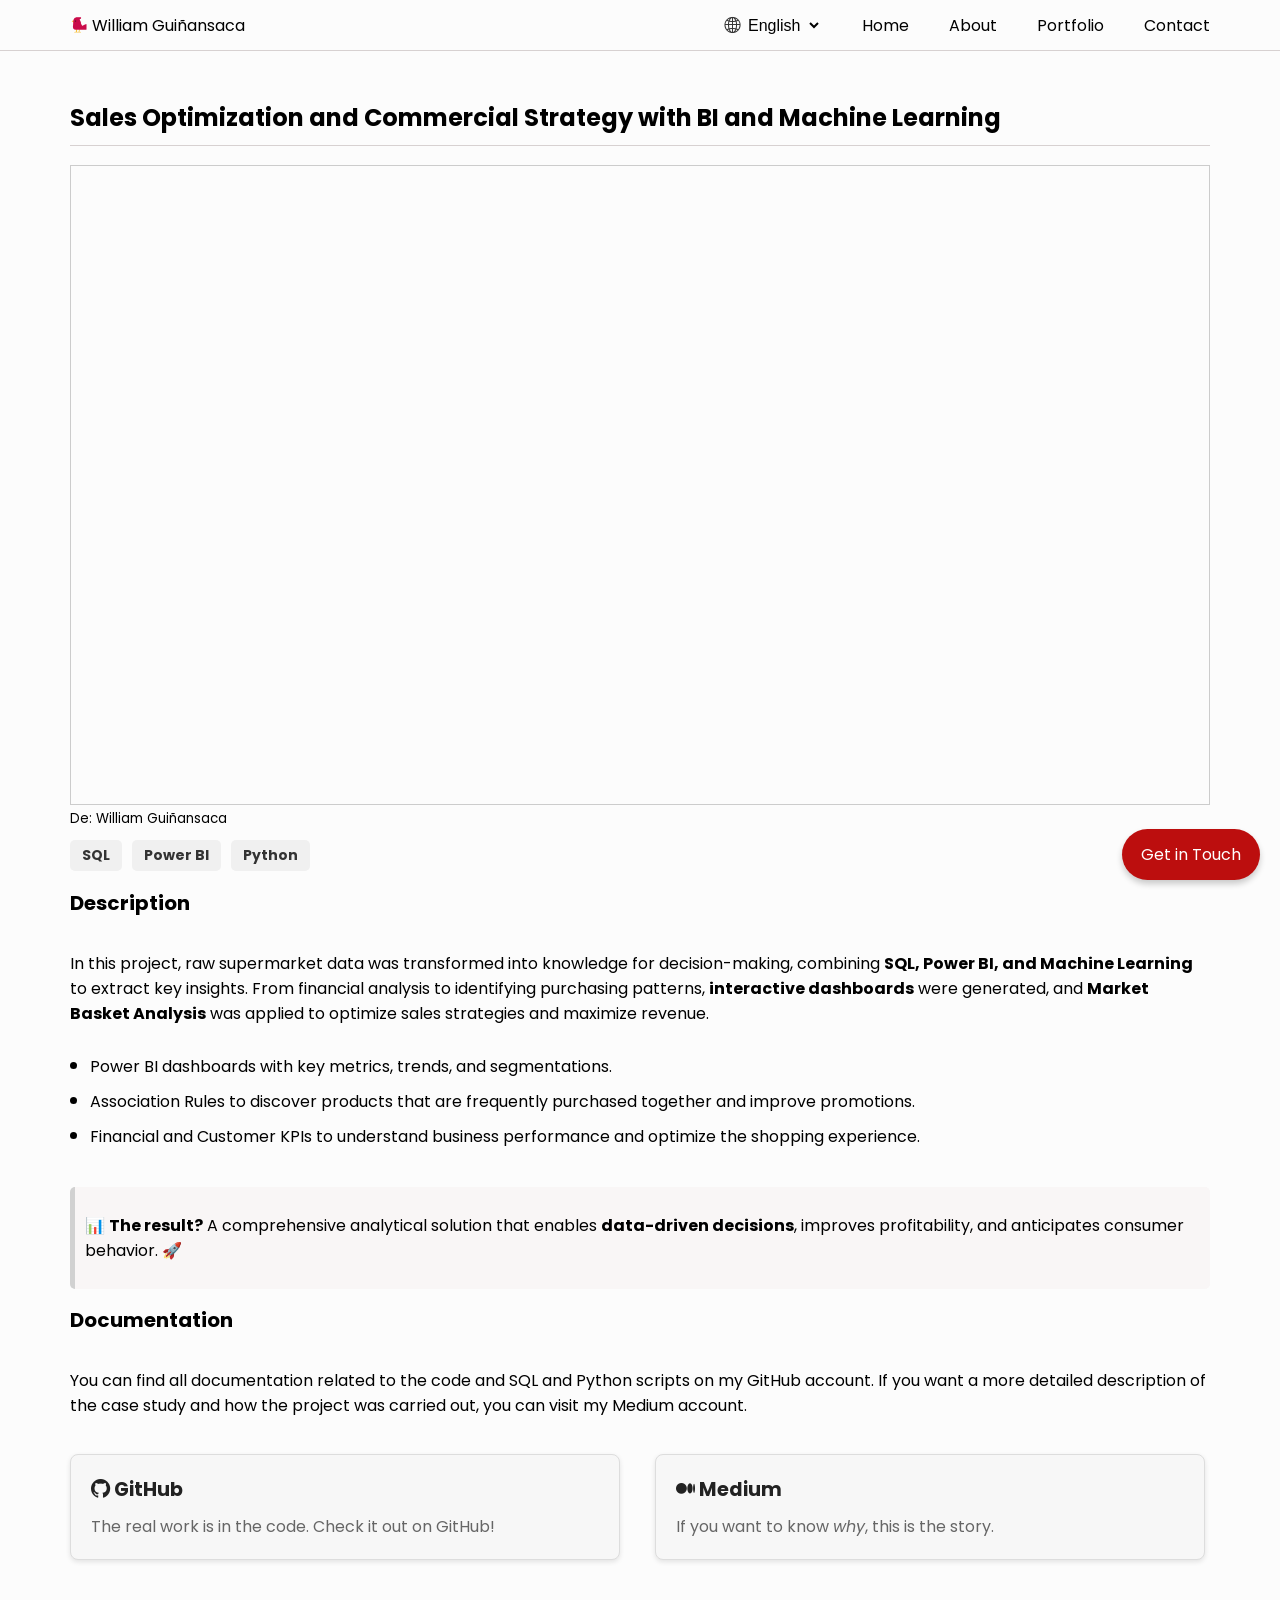
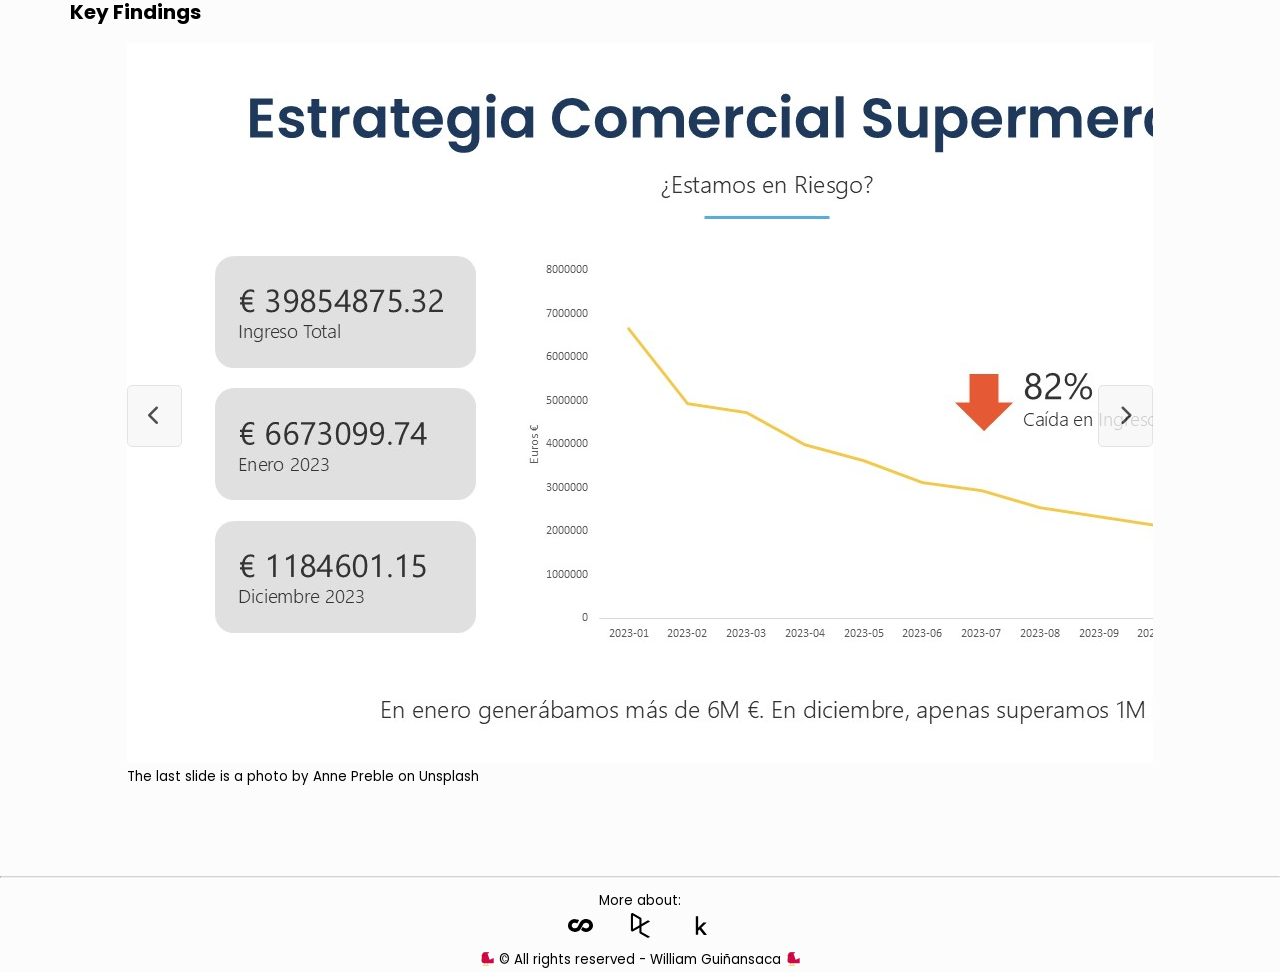
==== projects/analisis-cesta-compra.html @ ab13e120 "nuevo formato de proyectos" ====
<!DOCTYPE html>
<html lang="en">
<head>
    <meta charset="UTF-8">
    <meta name="viewport" content="width=device-width, initial-scale=1.0">
    <link rel="stylesheet" href="/css/projects.css">
    <title data-translate="">Analisis de la Cesta de Compra</title>
    <meta name="description" content="basket case analysis, python, sql, power bi, dashboard, supermarket">
    <meta name="keywords" content="portfolio, data analyst, data analitycs, dashboard, basket case analysis">
    <meta property="og:title" content="Analisis de la Cesta de Compra">
    <meta property="og:description" content="basket case analysis, sql, python, statistics, data analysis">
    <meta property="og:image" content="/images/proyectos/bellabeat/bellabeat2.png">
    <meta property="og:url" content="https://guinansacaw.github.io/projects/bellabeat">
    <link rel="stylesheet" href="https://cdn.jsdelivr.net/npm/bootstrap-icons@1.11.3/font/bootstrap-icons.min.css">
    <link rel="stylesheet" href="https://cdnjs.cloudflare.com/ajax/libs/font-awesome/6.0.0/css/all.min.css">
    <!-- Google tag (gtag.js) -->
    <script async src="https://www.googletagmanager.com/gtag/js?id=G-7DXVKF525Z"></script>
    <script>
    window.dataLayer = window.dataLayer || [];
    function gtag(){dataLayer.push(arguments);}
    gtag('js', new Date());

    gtag('config', 'G-7DXVKF525Z');
    </script>

    <!-- Hotjar Tracking Code for https://guinansacaw.github.io/ -->
    <script>
        (function(h,o,t,j,a,r){
            h.hj=h.hj||function(){(h.hj.q=h.hj.q||[]).push(arguments)};
            h._hjSettings={hjid:5234778,hjsv:6};
            a=o.getElementsByTagName('head')[0];
            r=o.createElement('script');r.async=1;
            r.src=t+h._hjSettings.hjid+j+h._hjSettings.hjsv;
            a.appendChild(r);
        })(window,document,'https://static.hotjar.com/c/hotjar-','.js?sv=');
    </script>
</head>




<!-- menu cabecera-->
<body>
    <header>
        <div class="container">
            <p class="logo">
                <img src="/images/pajaro_rojo.png" alt=""> William Guiñansaca
            </p>
            
            <input type="checkbox" id="men-u"/>
            <label for="men-u" class="men-u-icono">
                <img src="/images/menu3.png" alt="">
            </label>
            <nav class="menu">
                <ul>
                    <li>
                        <i class="bi bi-globe2"></i>
                        <select id="lang-selector" class="language">
                            <option value="en">English</option>
                            <option value="es">Español</option>
                        </select>
                    </li>
                    <li><a href="/#home" data-translate="menu_home">Home</a></li>
                    <li><a href="/#about" data-translate="menu_about">About</a></li>
                    <li><a href="/#portfolio" data-translate="menu_portfolio">Portfolio</a></li>
                    <li><a href="/#contact" data-translate="menu_contact">Contact</a></li>
                </ul>
            </nav>
        </div>
    </header>



    <!-- Contenido del proyecto -->
    <main>
        <section id="content">
            <div class="container">

                <h1 data-translate="analisis-cesta-compra">Optimización de Ventas y Estrategia Comercial con BI y Machine Learning</h1>
                


                <!-- <div style="width: 100%; max-width: 1200px; margin: 0 auto;">
                    <div class='tableauPlaceholder' id='viz1732038425220' style='position: relative'>
                        <noscript>
                            <a href='#'>
                                <img alt='Dashboard 1' src='https://public.tableau.com/static/images/be/bellabeat_16787484688480/Dashboard1/1_rss.png' style='border: none'/>
                            </a>
                        </noscript>
                        <object class='tableauViz' style='display:none;'>
                            <param name='host_url' value='https%3A%2F%2Fpublic.tableau.com%2F' />
                            <param name='embed_code_version' value='3' />
                            <param name='site_root' value='' />
                            <param name='name' value='bellabeat_16787484688480/Dashboard1' />
                            <param name='tabs' value='no' />
                            <param name='toolbar' value='yes' />
                            <param name='static_image' value='https://public.tableau.com/static/images/be/bellabeat_16787484688480/Dashboard1/1.png' />
                            <param name='animate_transition' value='yes' />
                            <param name='display_static_image' value='yes' />
                            <param name='display_spinner' value='yes' />
                            <param name='display_overlay' value='yes' />
                            <param name='display_count' value='yes' />
                            <param name='language' value='es-ES' />
                        </object>
                    </div>
                </div> -->


                <div class="tableauPlaceholder" style="overflow-x: auto; overflow-y: hidden; white-space: nowrap; width: 100%; height: 640px; max-width: 100%; border: 1px solid #ccc;">
                    <iframe title="dashboard1" width="1130" height="1060" src="https://app.powerbi.com/view?r=eyJrIjoiNzhhZmNiZjEtNmY3My00NTZlLThlNWYtY2YwODM5NjMwYzM3IiwidCI6ImRkMzgzNTFmLTkzZTUtNDQ3Mi05OWE4LWYzYTQ1NDM2NTBmNiIsImMiOjR9" frameborder="0" allowFullScreen="true"></iframe>
                </div>

                <figcaption>
                    <small>
                        De: William Guiñansaca 
                    </small>
                </figcaption>
                
        
                <!-- <h2 data-translate="">Herramientas:</h2> -->
                <div class="etiquetas-contenedor-herramientas">
                    <span class="etiqueta-herramientas"><strong>SQL</strong></span>
                    <span class="etiqueta-herramientas"><strong>Power BI</strong></span>
                    <span class="etiqueta-herramientas"><strong>Python</strong></span>
                </div>

                <h2 data-translate="analisis-cesta-compra-descripcion">Descripción</h2>
                <p data-translate="analisis-cesta-compra-descripcion-contenido">
                    En este proyecto, se transformó datos brutos de un supermercado en conocimiento para toma de decisiones, combinando <span class="highlight">SQL, Power BI y Machine Learning</span> para extraer insights clave. Desde el análisis financiero hasta la identificación de patrones de compra, se generaron <span class="highlight">dashboards interactivos</span> y se aplicó <span class="highlight">Market Basket Analysis</span> para optimizar estrategias de venta y maximizar ingresos.
                </p>
                <ul class="minimal-list">
                    <li data-translate="analisis-cesta-compra-lista-1">Dashboards en Power BI con métricas clave, tendencias y segmentaciones.</li>
                    <li data-translate="analisis-cesta-compra-lista-2">Reglas de Asociación para descubrir productos que se compran juntos y mejorar promociones.</li>
                    <li data-translate="analisis-cesta-compra-lista-3">KPIs Financieros y de Clientes para entender el rendimiento.</li>
                </ul>
                <div class="impact">
                    <p data-translate="analisis-cesta-compra-impacto">📊 <strong>¿El resultado?</strong> Una solución analítica integral que permite <span class="highlight">decisiones basadas en datos</span>, mejora la rentabilidad y anticipa el comportamiento del consumidor. 🚀</p>
                </div>
                
                <h2 data-translate="analisis-cesta-compra-documentacion">Documentación</h2>
                <p data-translate="analisis-cesta-compra-documentacion-contenido">
                    Puedes encontrar toda la documentación relacionada al código y los scripts de SQL y Python en mi cuenta de GitHub. Si deseas una descripción más detallada del caso de estudio y cómo se llevó a cabo el proyecto, puedes visitar mi cuenta de Medium.
                </p>

                <!-- <h2>Enlaces</h2> -->

                <div class="contenedor-botones-explorar-proyectos">
                    <div class="boton-explorar-proyecto">
                        <a href="https://github.com/guinansacaw/analisis-sanoyfresco.git">
                            <h3><i class="bi bi-github"></i> GitHub</h3>
                            <p data-translate="analisis-cesta-compra-github">El verdadero trabajo está en el código. Revísalo en GitHub!</p>
                        </a>
                    </div>
                    <!-- <div class="boton-explorar-proyecto">
                        <a href="">
                            <h3><i class="bi bi-database"></i> Kaggle</h3>
                            <p>Sin datos, no hay historia. Revísalos aquí.</p>
                        </a>
                    </div> -->
                    <div class="boton-explorar-proyecto">
                        <a href="">
                            <h3><i class="bi bi-medium"></i> Medium</h3>
                            <p data-translate="analisis-cesta-compra-medium">Si quieres saber el <i>por qué</i>, esta es la historia.</p>
                        </a>
                    </div>
                </div>








                <!-- <ul class="detailed-list">
                    <li>
                        <h3 data-translate=""><i class="bi bi-github"></i> GitHub</h3>
                        <p data-translate="">El verdadero trabajo está en el código. Revísalo en GitHub!</p>
                    </li>
                    <li>
                        <h3 data-translate=""><i class="bi bi-database"></i> Kaggle</h3>
                        <p data-translate="">Sin datos, no hay historia. Revísalos aquí.</p>
                    </li>
                    <li>
                        <h3 data-translate=""><i class="bi bi-medium"></i> Medium</h3>
                        <p data-translate="">Si quieres saber el 'por qué', esta es la historia.</p>
                    </li>
                    <li>
                        <h3 data-translate="">Tableau</h3>
                        <p data-translate="">Consulta mis análisis en mi cuenta de Tableau.</p>
                    </li>
                </ul> -->
                <h2 data-translate="analisis-cesta-compra-hallazgos">Hallazgos clave</h2>


                <!-- <figcaption>
                    <small>
                        Foto de <a href="https://unsplash.com/es/@annepreble?utm_content=creditCopyText&utm_medium=referral&utm_source=unsplash">Anne Preble</a> en <a href="https://unsplash.com/es/fotos/red-tomato-lot-on-blue-baskets-SAPvKo12dQE?utm_content=creditCopyText&utm_medium=referral&utm_source=unsplash">Unsplash</a>
                    </small>
                </figcaption>
                <img src="/images/proyectos/bellabeat/bellabeat-portada.png" alt="Bellabeat Case Study"> -->



                <div class="seccion-imagen-desplazable">
                    <div class="contenedor-imagen-desplazable">
                      <img src="/images/proyectos/analisis-canasta-compras/Estado del Negocio/Diapositiva1.JPG" alt="">
                      <img src="/images/proyectos/analisis-canasta-compras/Estado del Negocio/Diapositiva2.JPG" alt="">
                      <img src="/images/proyectos/analisis-canasta-compras/Estado del Negocio/Diapositiva3.JPG" alt="">
                      <img src="/images/proyectos/analisis-canasta-compras/Estado del Negocio/Diapositiva4.JPG" alt="">
                      <img src="/images/proyectos/analisis-canasta-compras/Estado del Negocio/Diapositiva5.JPG" alt="">
                    </div>
                    <div class="flecha-izquierda">
                        <i class="fas fa-chevron-left"></i>
                    </div>
                    <div class="flecha-derecha">
                        <i class="fas fa-chevron-right"></i>
                    </div>
                    <figcaption>
                        <small data-translate="analisis-cesta-compra-hallazgos-fuente">
                            El último slide es una foto de <a href="https://unsplash.com/es/@annepreble?utm_content=creditCopyText&utm_medium=referral&utm_source=unsplash">Anne Preble</a> en <a href="https://unsplash.com/es/fotos/red-tomato-lot-on-blue-baskets-SAPvKo12dQE?utm_content=creditCopyText&utm_medium=referral&utm_source=unsplash">Unsplash</a>
                        </small>
                    </figcaption>
                </div>





                <script type='text/javascript'>
                    var divElement = document.getElementById('viz1732038425220');
                    var vizElement = divElement.getElementsByTagName('object')[0];
                    vizElement.style.width = '100%'; /* Ajusta el ancho al 100% del contenedor */
                    vizElement.style.height = '800px'; /* Ajusta la altura */
                    var scriptElement = document.createElement('script');
                    scriptElement.src = 'https://public.tableau.com/javascripts/api/viz_v1.js';
                    vizElement.parentNode.insertBefore(scriptElement, vizElement);
                </script>

            </div>
        </section>
    </main>
    



    <a href="/#contact" class="floating-btn" data-translate="float-btn-contact">Contáctame</a>




    <hr class="borde">

    <footer id="footer">
        <div class="container">
            <p><small data-translate="footer_more_about">More about:</small></p>
            <div class="img-footer">
                <div class="img-footer-1">
                    <a href="https://www.coursera.org/learner/guinansacaw" target="_blank"><img src="/images/redessociales/coursera.svg" alt="Coursera"></a>
                </div>
                <div class="img-footer-2">
                    <img src="/images/redessociales/datacamp.svg" alt="">
                </div>
                <div class="img-footer-3">
                    <a href="https://www.kaggle.com/guinansacaw" target="_blank"><img src="/images/redessociales/kaggle.svg" alt="Kaggle"></a>
                </div>
            </div>
            <p><small>
                <img src="/images/pajaro_rojo.png" alt=""> &copy; All rights reserved - William Guiñansaca <img src="/images/pajaro_rojo.png" alt="">
            </small></p>
        </div>
    </footer>

    <script src="/js/translations.js"></script>
    <script src="/js/menu-header.js"></script>
    <script src="/js/flechas-desplazamiento.js"></script>
</body>
---- css/projects.css ----
@import url('https://fonts.googleapis.com/css2?family=Raleway:ital,wght@0,100..900;1,100..900&display=swap');
@import url('https://fonts.googleapis.com/css2?family=Poppins:ital,wght@0,100;0,200;0,300;0,400;0,500;0,600;0,700;0,800;0,900;1,100;1,200;1,300;1,400;1,500;1,600;1,700;1,800;1,900&family=Raleway:ital,wght@0,100..900;1,100..900&display=swap');



* {
    box-sizing: border-box;
    text-decoration: none;
}

body{
    background-color: #fcfcfc;
    margin: 0;
    font-family: 'Poppins', sans-serif;
}

.container {
    max-width: 1200px;
    margin: auto;
}


/*--------------------------------------------------------------------*/





/*---------------------------------------------------------------------*/


/* Contenedor de la tabla */
.table-container {
    max-width: 100%;
    overflow-x: auto; /* Permite el desplazamiento horizontal */
    margin: 20px 0; /* Márgenes superiores e inferiores */
}

/* Estilo básico para la tabla */
table {
    width: 100%; /* La tabla ocupa el 100% del ancho disponible */
    border-collapse: collapse; /* Evita bordes duplicados */
}

/* Estilo para las celdas */
th, td {
    padding: 10px;
    text-align: left;
    border: 1px solid #ddd; /* Borde sutil para las celdas */
}

/* Estilo para los encabezados */
th {
    background-color: #f4f4f4;
    font-weight: bold;
}

/* Resaltar las filas al pasar el ratón */
tr:hover {
    background-color: #f1f1f1;
}




/*------------------------------------------------------------------*/


html {
    font-size: 16px;
}
h1 {
font-size: 1.5rem;
}
h2 {
font-size: 1.25rem;
}
h3 {
font-size: 1.15rem;
}
body {
font-size: 1rem;
}
a {
    color: #000;
    white-space: normal;
    word-wrap: break-word; /* o word-break: break-word; */
}

/*-----------------------------------------------------------------*/


header {
    position: fixed;
    top: 0;
    width: 100%;
    background-color: #fcfcfc; /* Cambia el color de fondo según tu diseño */
    z-index: 999;
    border-bottom: 1px solid #d7d1d1;
}

header .logo {
    margin: 0;
    padding: 25px 30px;
}

header .container .language {
    border: none;
    font-size: 16px;
}

header .container .menu img {
    width: 100%;
    height: 3vh;
    object-fit: cover;
}



.men-u-icono img {
    max-width: 35px;
    height: auto;
    cursor: pointer;
    display: none;
}

#men-u {
    display: none;
}

header .menu ul {
    list-style-type: none;
    margin: 0;
    padding: 25px 30px;
    display: flex;
    flex-direction: row;
    gap: 40px;
}

header .menu ul li a:hover {
    color: #C90B4A;
}



header .menu ul li:hover {
    color: #C90B4A;
    transform: scale(1.05);
}

header .container {
    display: flex;
    justify-content: space-between;
    align-items: center;
    height: 50px;
}

header img {
    max-width: 18px;
    vertical-align: -3px;
} 

.language {
    cursor: pointer;
    background-color: #fcfcfc;
}

.bi-globe2 {
    font-size: 16px; /* Tamaño del ícono */
    color: #333333; /* Color del ícono */
}

.language:focus {
    outline: none; /* Elimina el contorno por defecto */
}

/*-------------------------------------------------------------------------*/

.borde {
    border-top: 1px solid #d7d1d1;
}

#footer .container {
    display: flex;
    flex-direction: column;
    justify-content: center;
    align-items: center;
}

#footer .container p {
    padding: 1px 0;
    margin-top: 0px;
    margin-bottom: 0px;
}

#footer .img-footer {
    display: flex;
    gap: 35px;
}

#footer .img-footer img {
    max-width: 25px;
}

#footer p img {
    max-width: 16px;
    vertical-align: -3px;
}

/*-------------------------------------------------------------------------------------*/

#content .container {
    display: flex;
    flex-direction: column;
    padding-top: 80px;
    padding-bottom: 80px;
    padding-left: 30px;
    padding-right: 30px;
    max-width: 1200px; /* Limita el ancho en pantallas grandes */
    margin: auto; /* Centra el contenido */
}

#content .container .simple-link a {
    color: #000000;
    text-decoration: underline;
}

#content .container h1::after {
    content: "";
    display: block;
    width: 100%;
    height: 0.5px; /* Ajusta el grosor de la línea */
    background-color: #d7d1d1; /* Ajusta el color de la línea */
    margin-top: 10px; /* Ajusta el margen superior de la línea */
}


/*-----------------------------------------------------------*/


/* Estilo del anchor */
.simple-link {
    text-decoration: underline; /* Subrayado */
    font-weight: bold; /* Negrita */
    font-size: 1rem; /* Tamaño del texto */
}


/*-----------------------------------------------------------*/

.tableauPlaceholder {
    width: 100%;
    max-width: 1200px;
    margin: 0 auto;
    overflow: auto; /* Agrega scroll si es necesario */
}

.tableauPlaceholder object {
    width: 100%;
    height: 1500px; /* Altura suficiente para mostrar el contenido */
}


/*--------------------------------------------------------------*/

.minimal-list {
    list-style-type: disc; /* O puedes usar circle, square */
    padding-left: 20px;
    margin: 10px 0;
}

.minimal-list li {
    font-size: 1rem;
    margin-bottom: 8px;
    line-height: 1.5;
}

.minimal-list li::marker { /* Personalización del marcador */
    color: #000;
    font-size: 1.2rem;
}


/*---------------------------------------------------------------*/

.detailed-list {
    list-style: none; /* Elimina los marcadores por defecto */
    padding: 0;
    margin: 20px 0;
}

.detailed-list li {
    padding: 20px;
    margin-bottom: 20px;
    border: 1px solid #ddd;
    border-radius: 8px;
    background-color: #f7f7f7;
    box-shadow: 0 2px 5px rgba(0, 0, 0, 0.1);
    transition: transform 0.2s ease, box-shadow 0.2s ease;
    overflow: hidden; /* Evita que el contenido se desborde */
}

.detailed-list li:hover {
    transform: translateY(-5px);
    box-shadow: 0 4px 10px rgba(0, 0, 0, 0.2);
}

.detailed-list h3 {
    margin: 0 0 10px;
    font-size: 1.2rem;
    color: #222;
}

.detailed-list p {
    margin: 0;
    font-size: 1rem;
    color: #666;
    line-height: 1.6;
}

/*---------------------------------------------------------------*/

.figure {
    margin: 20px 0; /* Espaciado alrededor de las imágenes */
    text-align: center; /* Centra las imágenes dentro del contenedor */
}

.img {
    max-width: 100%; /* Asegura que las imágenes no se desborden */
    height: auto; /* Mantiene la proporción original de la imagen */
}


/*---------------------------------------------------------------*/


.floating-btn {
    position: fixed;
    bottom: 20px;
    right: 20px;
    background-color: rgb(188, 14, 14);
    color: white;
    padding: 0.8em 1.2em;
    text-decoration: none;
    border-radius: 50px;
    box-shadow: 0px 4px 6px rgba(0,0,0,0.2);
}
  
  .floating-btn:hover {
    background-color: rgb(216, 27, 27);
}


/*--------------------------------------------------------------*/

.contenedor-botones-explorar-proyectos {
    display: grid; /* Habilitamos Grid */
    grid-template-columns: repeat(auto-fit, minmax(300px, 1fr)); /* Define las columnas */
    gap: 30px; /* Espacio entre los elementos */
    /* max-width: 1200px; */
}

.boton-explorar-proyecto {
    width: 550px; /* Ancho del botón */
    margin: 20px 0; /* Márgenes entre botones */
    border: 1px solid #ddd; /* Borde gris claro */
    border-radius: 8px;
    background-color: #f7f7f7;
    padding: 20px; /* Espacio interior */
    box-shadow: 0 2px 5px rgba(0, 0, 0, 0.1); /* Sombra suave */
    transition: transform 0.2s ease, box-shadow 0.2s ease;
    overflow: hidden; /* Evita que el contenido se desborde */
}

.boton-explorar-proyecto:hover {
    transform: translateY(-5px);
    box-shadow: 0 4px 10px rgba(0, 0, 0, 0.2);
}

.boton-explorar-proyecto a {
    display: block; /* El enlace ocupa todo el botón */
    color: #333; /* Color de texto oscuro */
    text-decoration: none; /* Sin subrayado */
}
  
  
.boton-explorar-proyecto h3 {
    margin: 0 0 10px;
    font-size: 1.2rem;
    color: #222;
    text-decoration: none; /* Sin subrayado */
}

.boton-explorar-proyecto p {
    margin: 0;
    font-size: 1rem;
    color: #666;
    line-height: 1.6;
    text-decoration: none; /* Sin subrayado */
}

/*--------------------------------------------------------------*/

.seccion-imagen-desplazable {
    position: relative;
    width: 90%; /* Ajusta el ancho según tus necesidades */
    margin: 0 auto;
    overflow: hidden; /* Oculta la parte de la imagen que se desborda */
}
  
.contenedor-imagen-desplazable {
    width: 100%;
    display: flex;
    transition: transform 0.3s ease-in-out; /* Transición suave para el desplazamiento */
}
  

  
.flecha-izquierda, .flecha-derecha {
    position: absolute;
    top: 50%;
    transform: translateY(-50%);
    background-color: rgba(0, 0, 0, 0.5);
    color: white;
    padding: 10px;
    border: none;
    cursor: pointer;
    border-radius: 5px; /* Bordes redondeados */
    opacity: 0.8; /* Opacidad */
    transition: opacity 0.3s ease; /* Transición suave para la opacidad */
}

.flecha-izquierda:hover, .flecha-derecha:hover {
    opacity: 1; /* Opacidad completa al pasar el ratón */
}
  
.flecha-izquierda {
    left: 0;
    padding: 15px 20px; /* Aumenta el padding para hacerlas más grandes */
    font-size: 20px; /* Aumenta el tamaño de la fuente si usas texto */
    background: #f7f7f7; /* Ejemplo de degradado */
    border: 1px solid #ddd;
    color: #222; /* Asegúrate de que el texto sea visible */
}
  
  .flecha-derecha {
    right: 0;
    padding: 15px 20px; /* Aumenta el padding para hacerlas más grandes */
    font-size: 20px; /* Aumenta el tamaño de la fuente si usas texto */
    background: #f7f7f7; /* Ejemplo de degradado */
    border: 1px solid #ddd;
    color: #222; /* Asegúrate de que el texto sea visible */
}

/*---------------------------------------------------------------*/

.highlight {
    font-weight: bold;
}

.impact {
    background: #f9f6f6;
    padding: 10px;
    border-left: 5px solid #d1d1d1;
    margin-top: 20px;
    border-radius: 5px;
}

/*---------------------------------------------------------------*/

.etiquetas-contenedor-herramientas {
    display: flex; /* Para que las etiquetas se muestren en línea */
    flex-wrap: wrap; /* Para que las etiquetas se ajusten a varias líneas si es necesario */
    gap: 10px; /* Espacio entre etiquetas */
    margin-top: 10px;
  }
  
  .etiqueta-herramientas {
    background-color: #f0f0f0; /* Color de fondo */
    color: #333; /* Color de texto */
    padding: 5px 12px; /* Espacio interno */
    border-radius: 5px; /* Bordes redondeados */
    font-size: 14px; /* Tamaño de fuente */
    white-space: nowrap; /* Evitar que el texto se ajuste a varias líneas */
    /* border: 1px solid #ddd; */
  }

/*-------------------------------------------------------------*/

@media(max-width:991px){
    .men-u-icono {
        padding: 0 5px;
    }
    header .container .logo {
        padding-left: 5px;
    }
    .men-u-icono img {
        display: initial;
    }
    header .menu ul {
        flex-direction: column;
    }
    header .menu ul li{
        margin: 25px 0;
    }
    header .menu ul li a {
        font-size: 20px;
    }
    .menu {
        position: absolute;
        width: 100%;
        height: 100vh;
        top: 61px;
        text-align: center;
        background-color: rgba(255, 255, 255, 0.98);
        display: none;
    }
    #men-u:checked ~ .menu {
        display: initial;
    }

    h1 {
        font-size: 1.25rem;
    }

    h2 {
        font-size: 1.15rem;
    }

    h3 {
        font-size: 1.10rem;
    }

    .table-container {
        overflow-x: auto;
        margin: 20px;
        padding: 10px;
    }

    table {
        width: 100%;
    }

    th, td {
        padding: 8px;
        font-size: 14px;
    }

    th {
        font-size: 16px;
    }


    .minimal-list {
        padding-left: 1rem; /* Reduce el padding */
    }

    .contenedor-botones-explorar-proyectos {
        grid-template-columns: repeat(auto-fit, minmax(250px, 1fr)); /* Ajusta el ancho mínimo para móviles */
        gap: 20px; /* Reduce el espacio entre elementos */
        padding: 10px; /* Reduce el padding */
    }

    .contenedor-imagen-desplazable img {
        min-width: 100%; /* Evita que las imágenes se encojan */
        max-width: 100%;
        height: auto;
        flex-shrink: 0;
      }

    .boton-explorar-proyecto {
        padding: 15px; /* Reduce el padding en móviles */
        max-width: 100%;
        height: auto;
    }

    .boton-explorar-proyecto h3 {
        font-size: 1.1rem; /* Reduce el tamaño de la fuente en móviles */
    }

    .boton-explorar-proyecto p {
        font-size: 0.9rem; /* Reduce el tamaño de la fuente en móviles */
    }

    .flecha-izquierda, .flecha-derecha {
        padding: 10px 15px; /* Ajusta el padding de las flechas */
        font-size: 16px; /* Ajusta el tamaño de la fuente de las flechas */
    }

}





/* #call-to-action {
    text-align: center;
    padding: 2em;
    background-color: #f8f9fa;
    margin-top: 2em;
  }
  
  .cta-buttons .btn {
    margin: 0.5em;
    padding: 0.8em 1.5em;
    text-decoration: none;
    color: white;
    background-color: #007bff;
    border-radius: 5px;
    font-weight: bold;
  }
  
  .cta-buttons .btn:hover {
    background-color: #0056b3;
  } */
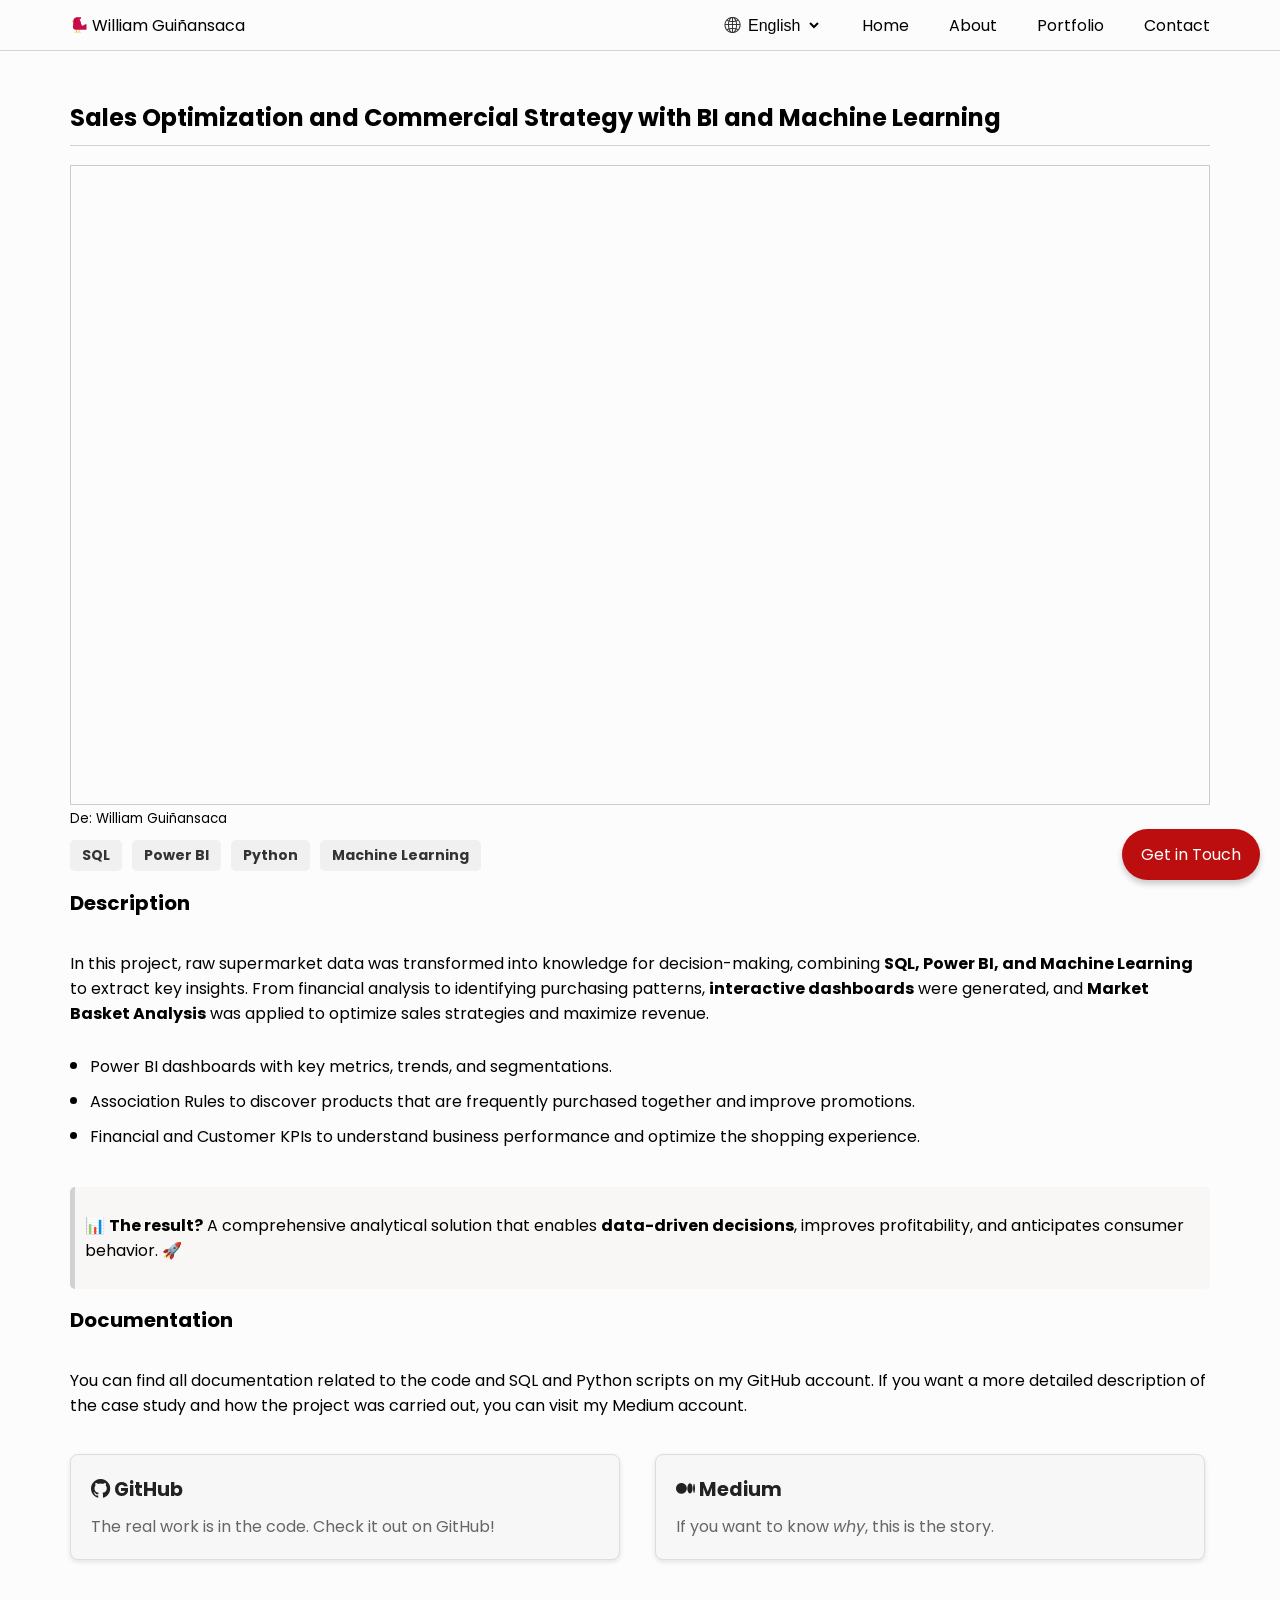
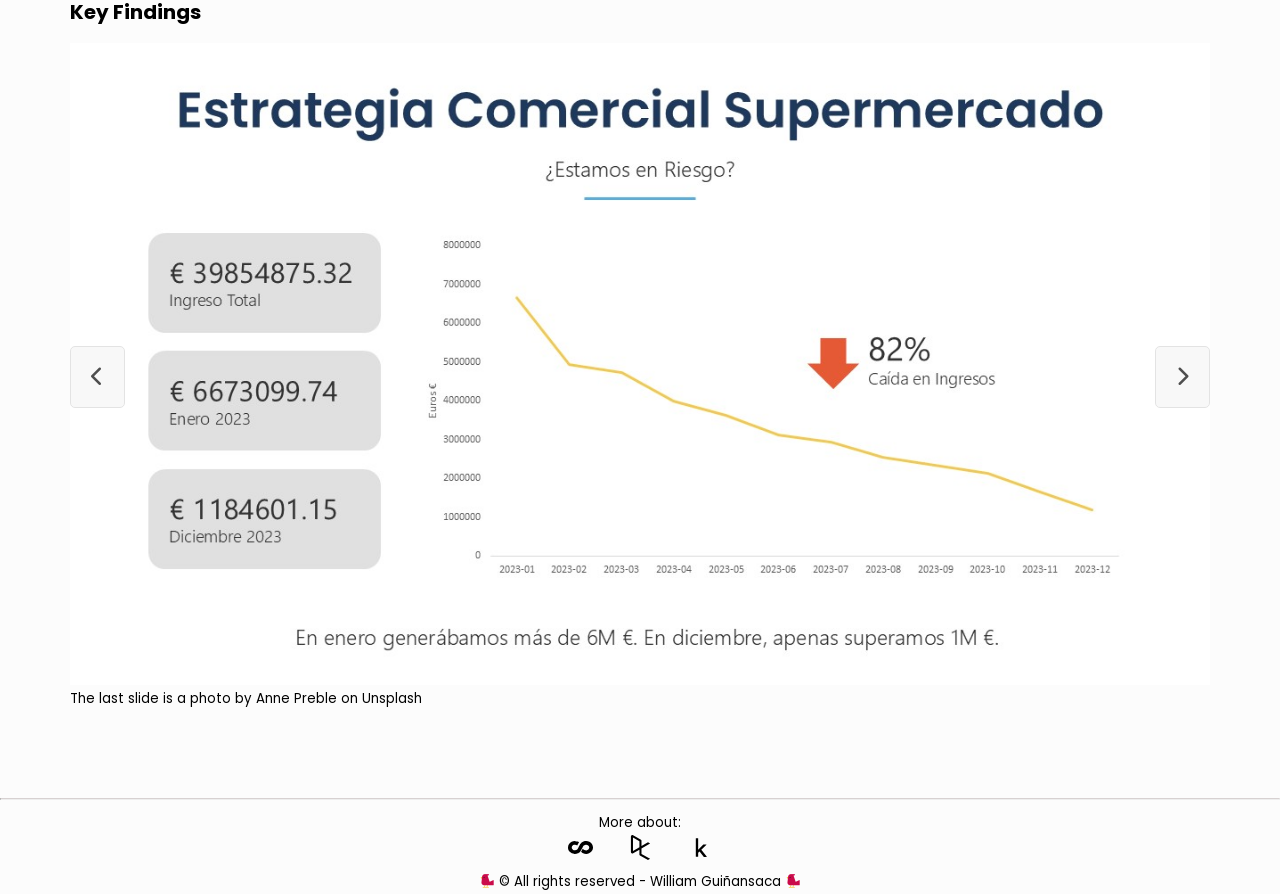
==== commit 1e1fb103: "pequenos arreglos en miniatura proyecto y ml" ====
--- a/projects/analisis-cesta-compra.html
+++ b/projects/analisis-cesta-compra.html
@@ -122,6 +122,7 @@
                     <span class="etiqueta-herramientas"><strong>SQL</strong></span>
                     <span class="etiqueta-herramientas"><strong>Power BI</strong></span>
                     <span class="etiqueta-herramientas"><strong>Python</strong></span>
+                    <span class="etiqueta-herramientas"><strong>Machine Learning</strong></span>
                 </div>
 
                 <h2 data-translate="analisis-cesta-compra-descripcion">Descripción</h2>
--- a/css/projects.css
+++ b/css/projects.css
@@ -250,7 +250,7 @@
 
 .tableauPlaceholder {
     width: 100%;
-    max-width: 1200px;
+    max-width: 1366px;
     margin: 0 auto;
     overflow: auto; /* Agrega scroll si es necesario */
 }
@@ -403,15 +403,22 @@
 
 .seccion-imagen-desplazable {
     position: relative;
-    width: 90%; /* Ajusta el ancho según tus necesidades */
+    width: 100%; /* Ajusta el ancho según tus necesidades */
     margin: 0 auto;
     overflow: hidden; /* Oculta la parte de la imagen que se desborda */
 }
   
 .contenedor-imagen-desplazable {
-    width: 100%;
+    /* width: 100%; */
     display: flex;
     transition: transform 0.3s ease-in-out; /* Transición suave para el desplazamiento */
+}
+
+.contenedor-imagen-desplazable img {
+    min-width: 100%; /* Evita que las imágenes se encojan */
+    max-width: 100%;
+    height: auto;
+    flex-shrink: 0;
 }
   
 
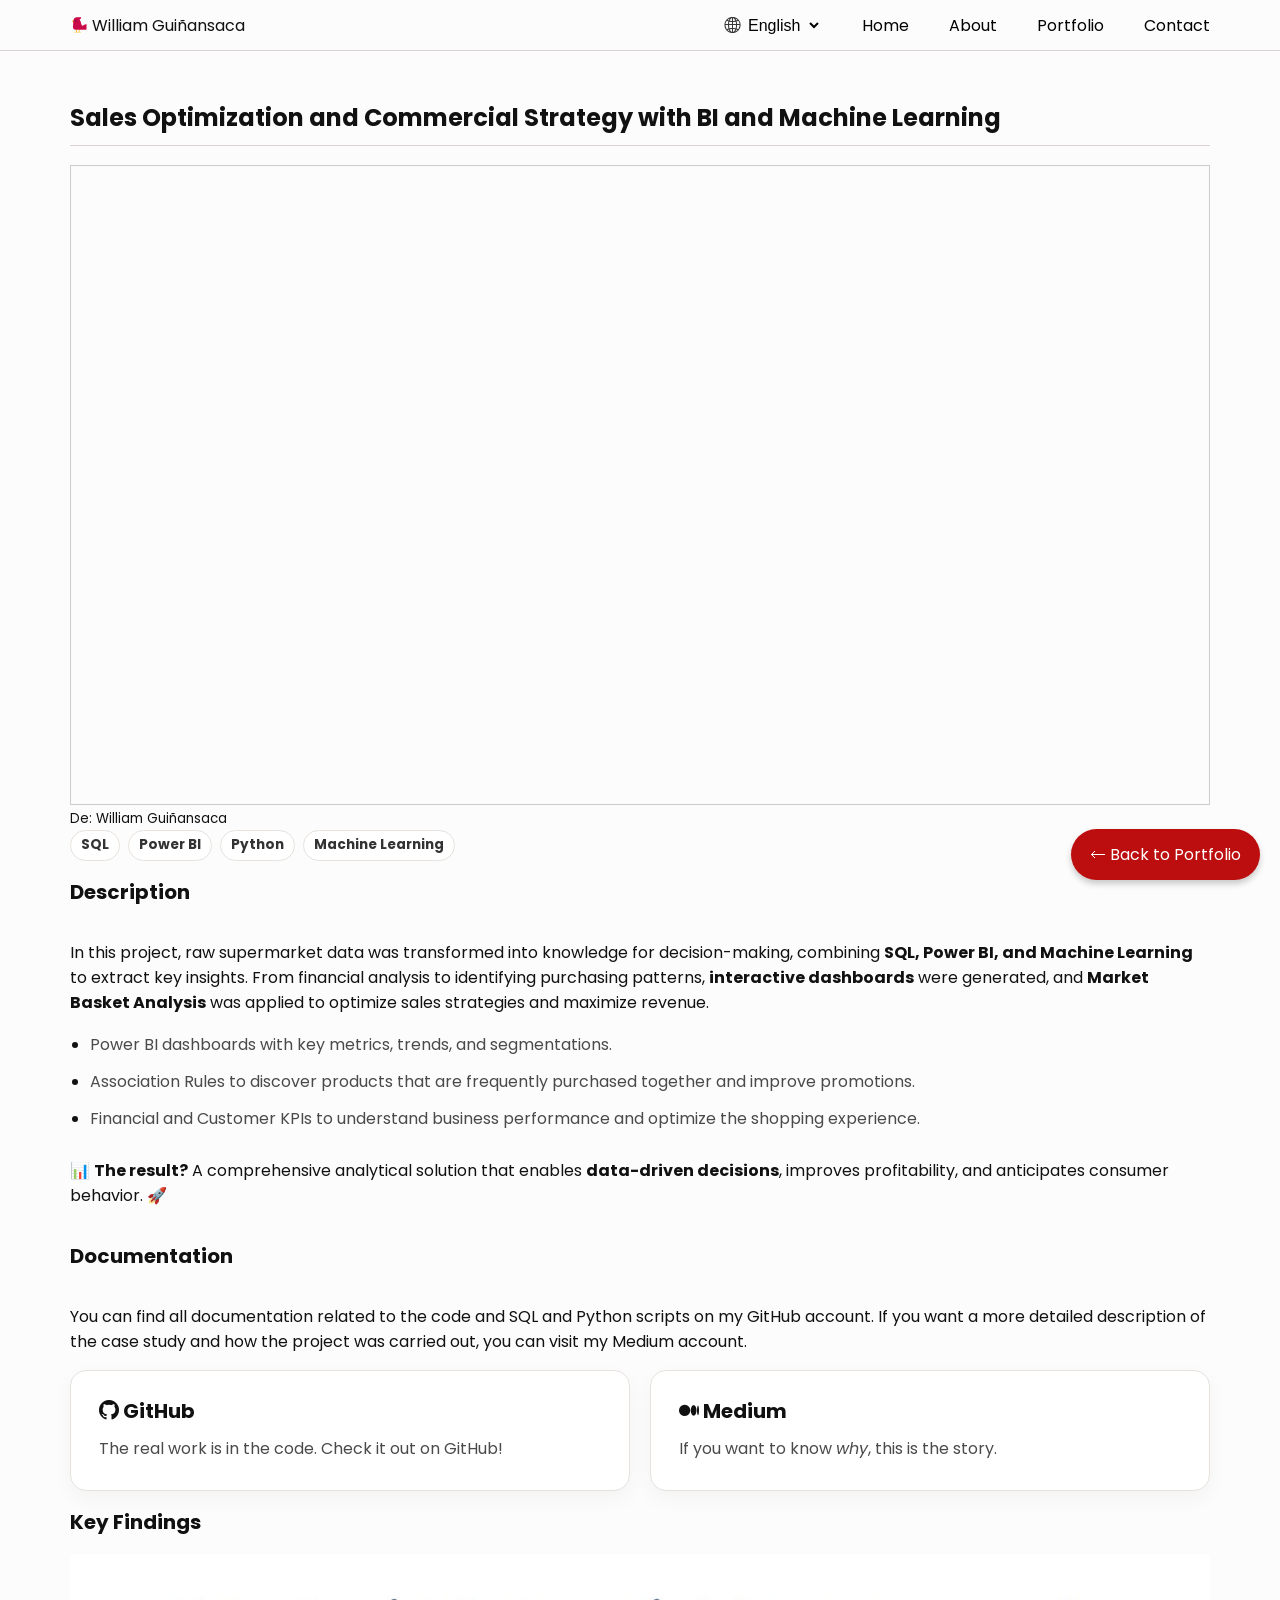
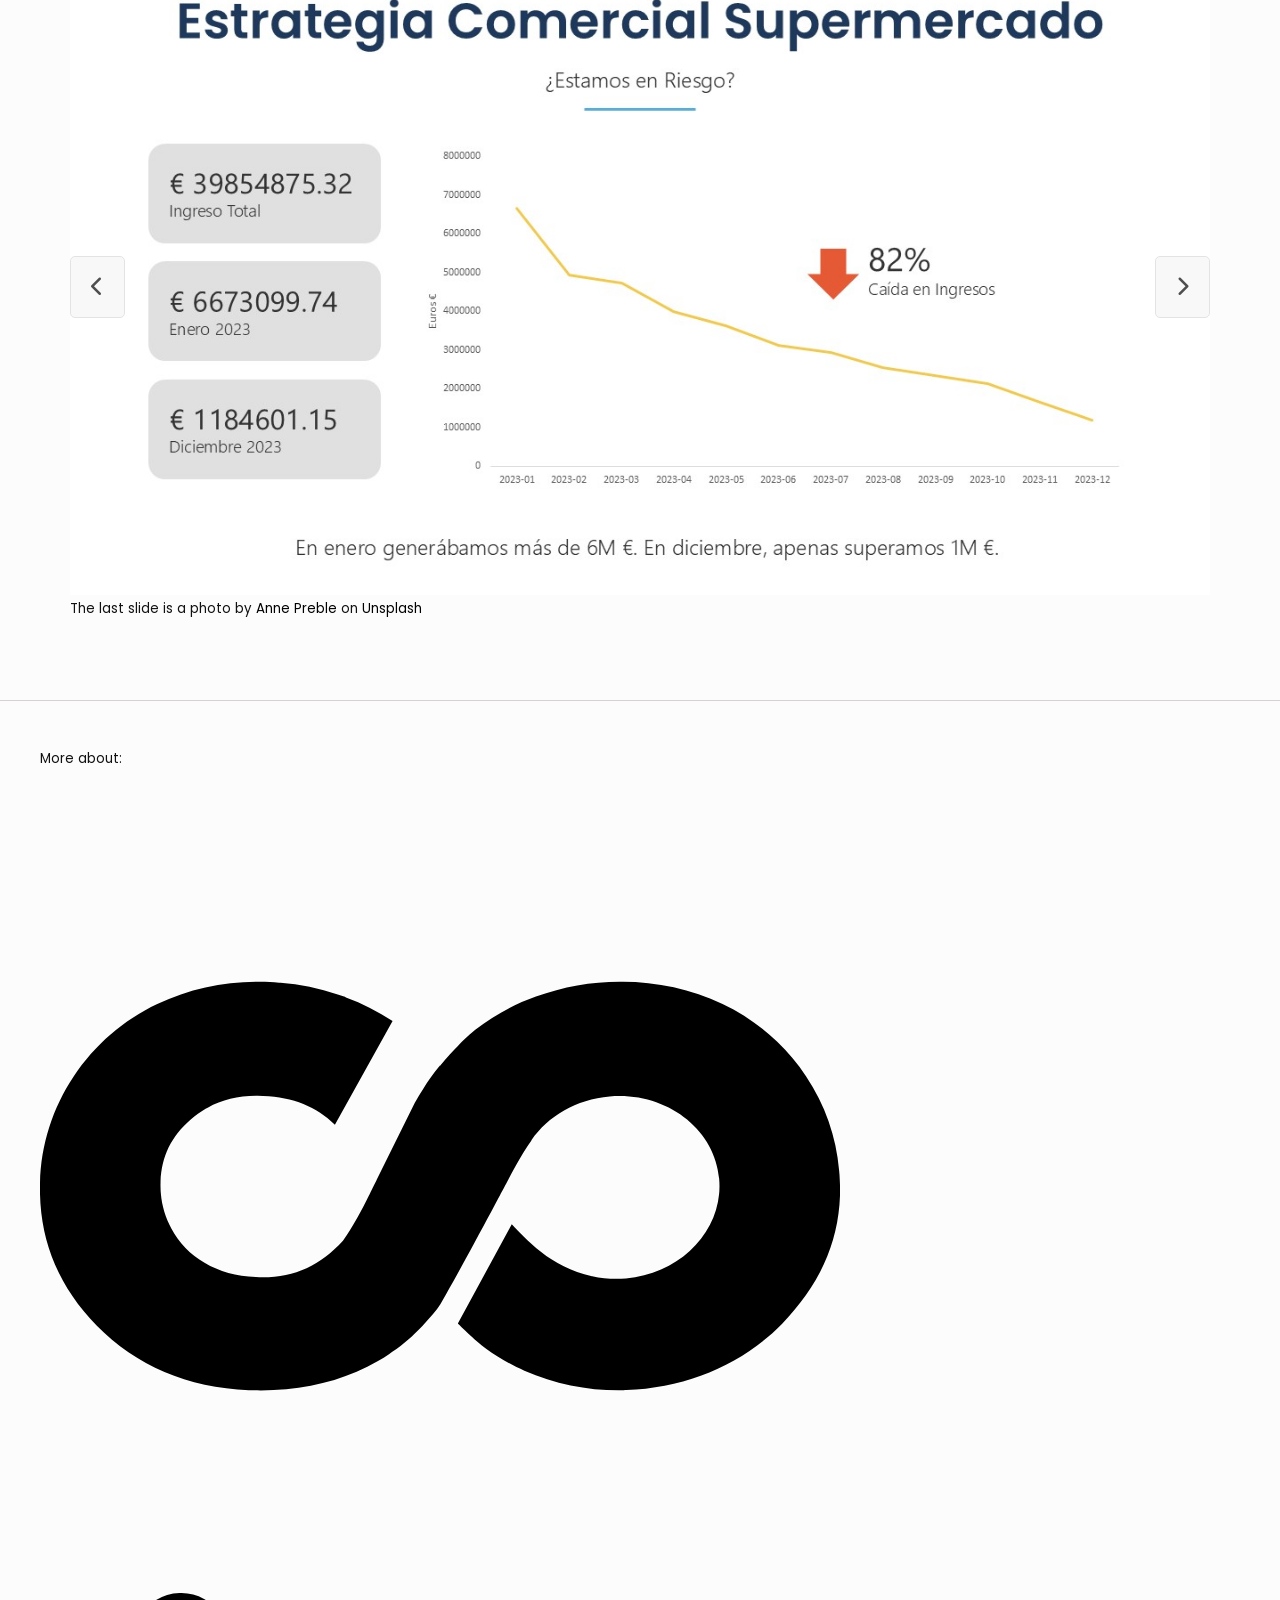
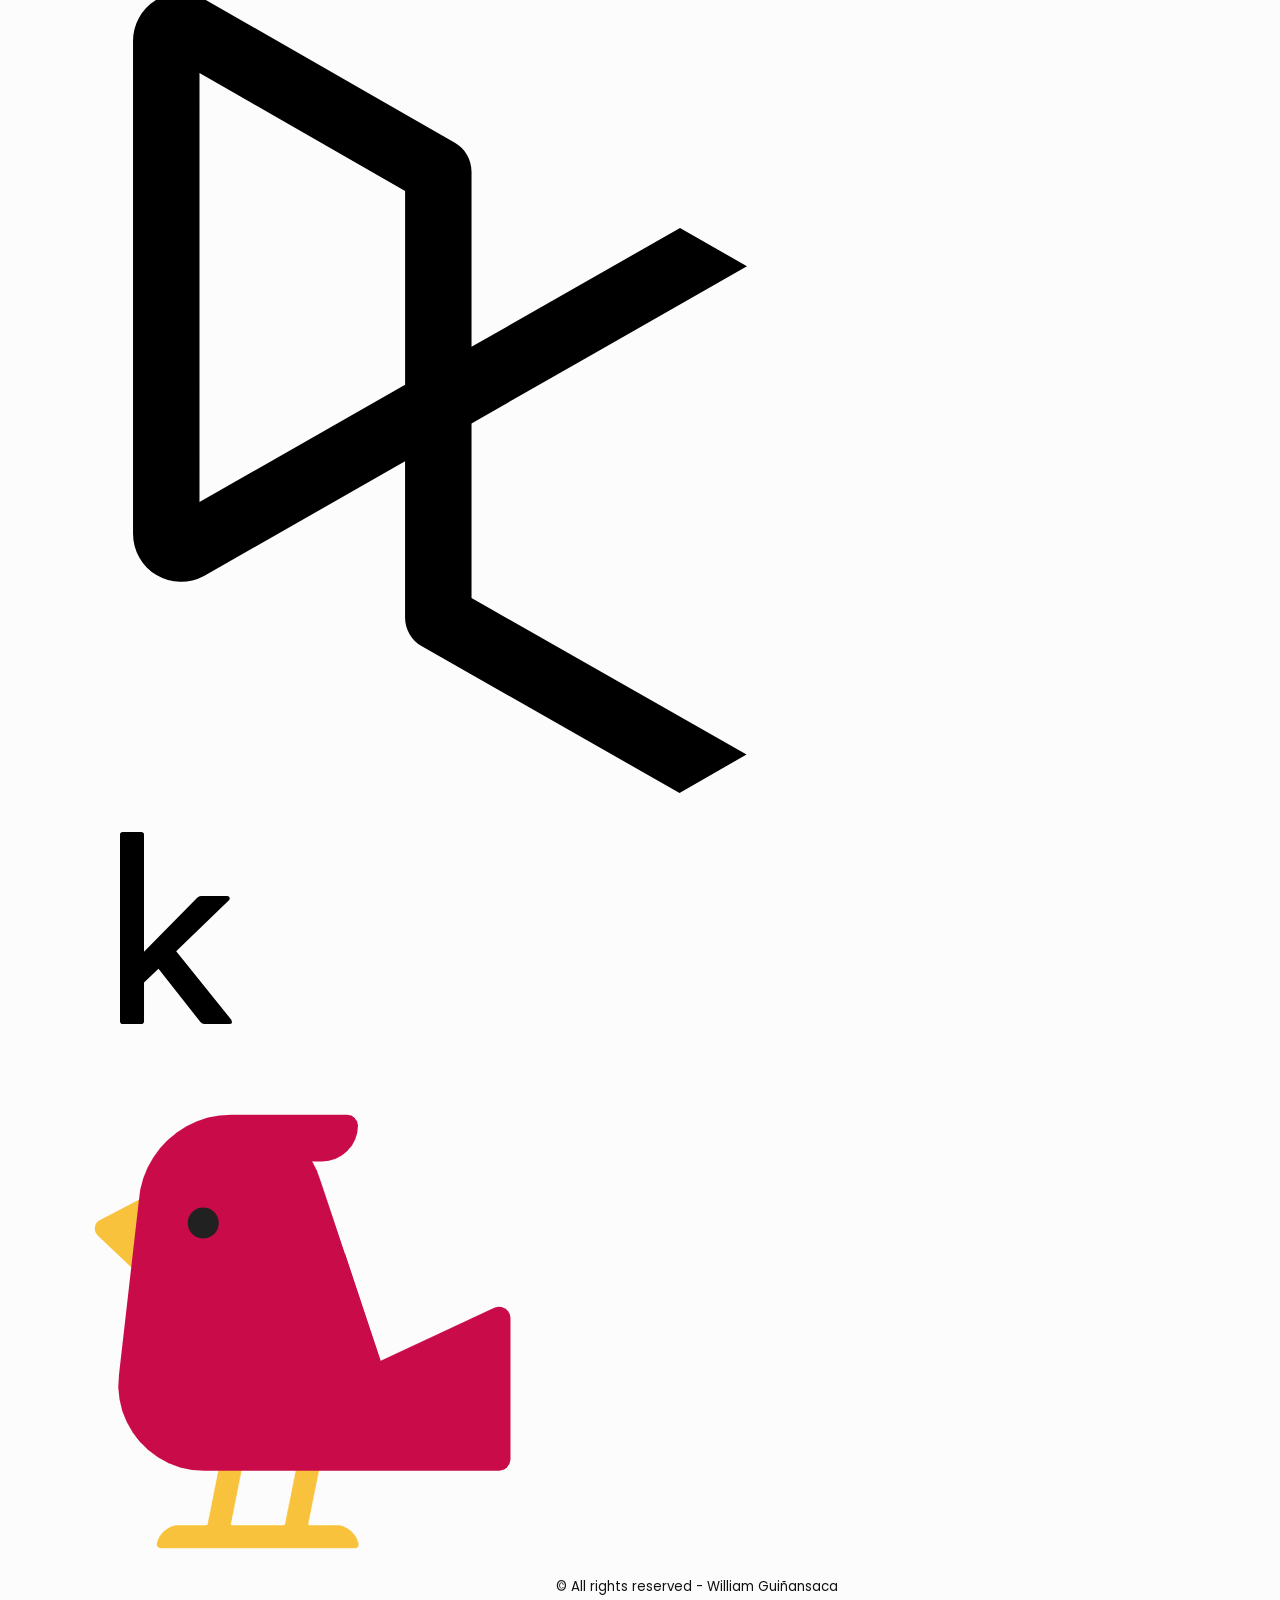
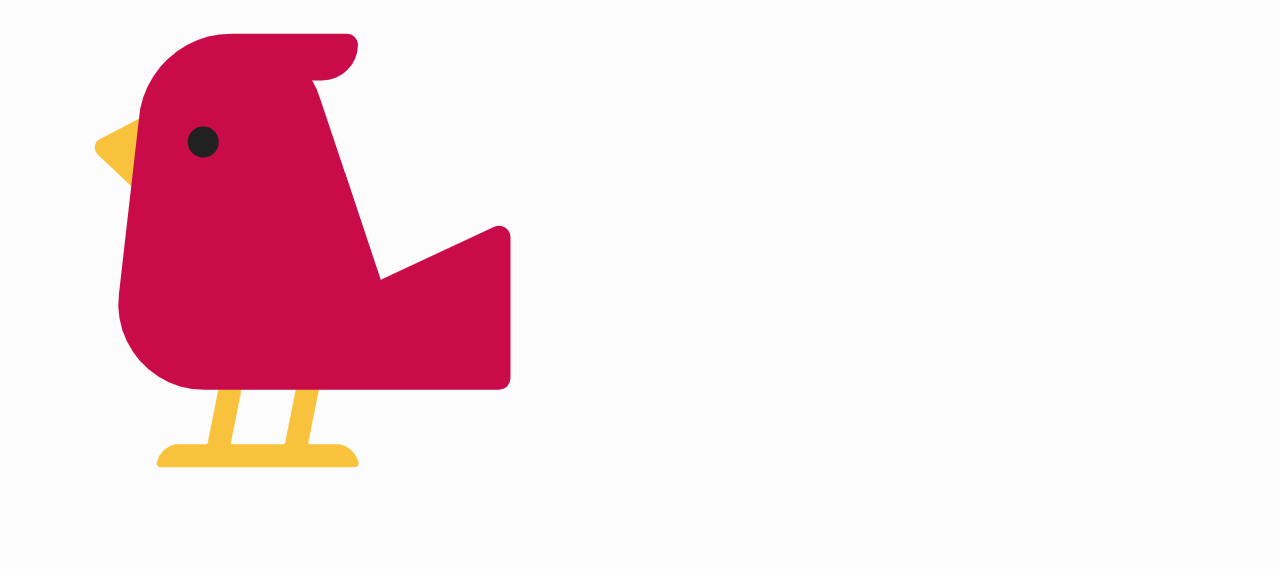
==== commit 1bc87394: "Finish portfolio updates" ====
--- a/projects/analisis-cesta-compra.html
+++ b/projects/analisis-cesta-compra.html
@@ -245,7 +245,7 @@
 
 
 
-    <a href="/#contact" class="floating-btn" data-translate="float-btn-contact">Contáctame</a>
+    <a href="/#portfolio" class="floating-btn" data-translate="float-btn-contact">Portafolio</a>
 
 
 
--- a/css/projects.css
+++ b/css/projects.css
@@ -1,17 +1,39 @@
 @import url('https://fonts.googleapis.com/css2?family=Raleway:ital,wght@0,100..900;1,100..900&display=swap');
 @import url('https://fonts.googleapis.com/css2?family=Poppins:ital,wght@0,100;0,200;0,300;0,400;0,500;0,600;0,700;0,800;0,900;1,100;1,200;1,300;1,400;1,500;1,600;1,700;1,800;1,900&family=Raleway:ital,wght@0,100..900;1,100..900&display=swap');
-
-
 
 * {
     box-sizing: border-box;
     text-decoration: none;
 }
 
-body{
+html {
+    font-size: 16px;
+}
+
+body {
+    margin: 0;
     background-color: #fcfcfc;
-    margin: 0;
+    color: #111111;
     font-family: 'Poppins', sans-serif;
+    font-size: 1rem;
+}
+
+a {
+    color: #000000;
+    white-space: normal;
+    word-wrap: break-word;
+}
+
+h1 {
+    font-size: 1.5rem;
+}
+
+h2 {
+    font-size: 1.25rem;
+}
+
+h3 {
+    font-size: 1.15rem;
 }
 
 .container {
@@ -19,84 +41,23 @@
     margin: auto;
 }
 
-
-/*--------------------------------------------------------------------*/
-
-
-
-
-
-/*---------------------------------------------------------------------*/
-
-
-/* Contenedor de la tabla */
-.table-container {
-    max-width: 100%;
-    overflow-x: auto; /* Permite el desplazamiento horizontal */
-    margin: 20px 0; /* Márgenes superiores e inferiores */
-}
-
-/* Estilo básico para la tabla */
-table {
-    width: 100%; /* La tabla ocupa el 100% del ancho disponible */
-    border-collapse: collapse; /* Evita bordes duplicados */
-}
-
-/* Estilo para las celdas */
-th, td {
-    padding: 10px;
-    text-align: left;
-    border: 1px solid #ddd; /* Borde sutil para las celdas */
-}
-
-/* Estilo para los encabezados */
-th {
-    background-color: #f4f4f4;
-    font-weight: bold;
-}
-
-/* Resaltar las filas al pasar el ratón */
-tr:hover {
-    background-color: #f1f1f1;
-}
-
-
-
-
-/*------------------------------------------------------------------*/
-
-
-html {
-    font-size: 16px;
-}
-h1 {
-font-size: 1.5rem;
-}
-h2 {
-font-size: 1.25rem;
-}
-h3 {
-font-size: 1.15rem;
-}
-body {
-font-size: 1rem;
-}
-a {
-    color: #000;
-    white-space: normal;
-    word-wrap: break-word; /* o word-break: break-word; */
-}
-
-/*-----------------------------------------------------------------*/
-
+/*---------------------------------------------------------------------*/
+/* HEADER */
 
 header {
     position: fixed;
     top: 0;
     width: 100%;
-    background-color: #fcfcfc; /* Cambia el color de fondo según tu diseño */
+    background-color: #fcfcfc;
     z-index: 999;
     border-bottom: 1px solid #d7d1d1;
+}
+
+header .container {
+    display: flex;
+    justify-content: space-between;
+    align-items: center;
+    height: 50px;
 }
 
 header .logo {
@@ -115,7 +76,42 @@
     object-fit: cover;
 }
 
-
+header .menu ul {
+    list-style-type: none;
+    margin: 0;
+    padding: 25px 30px;
+    display: flex;
+    flex-direction: row;
+    gap: 40px;
+}
+
+header .menu ul li a:hover {
+    color: #C90B4A;
+}
+
+header .menu ul li:hover {
+    color: #C90B4A;
+    transform: scale(1.05);
+}
+
+header img {
+    max-width: 18px;
+    vertical-align: -3px;
+}
+
+.language {
+    cursor: pointer;
+    background-color: #fcfcfc;
+}
+
+.language:focus {
+    outline: none;
+}
+
+.bi-globe2 {
+    font-size: 16px;
+    color: #333333;
+}
 
 .men-u-icono img {
     max-width: 35px;
@@ -128,96 +124,18 @@
     display: none;
 }
 
-header .menu ul {
-    list-style-type: none;
-    margin: 0;
-    padding: 25px 30px;
-    display: flex;
-    flex-direction: row;
-    gap: 40px;
-}
-
-header .menu ul li a:hover {
-    color: #C90B4A;
-}
-
-
-
-header .menu ul li:hover {
-    color: #C90B4A;
-    transform: scale(1.05);
-}
-
-header .container {
-    display: flex;
-    justify-content: space-between;
-    align-items: center;
-    height: 50px;
-}
-
-header img {
-    max-width: 18px;
-    vertical-align: -3px;
-} 
-
-.language {
-    cursor: pointer;
-    background-color: #fcfcfc;
-}
-
-.bi-globe2 {
-    font-size: 16px; /* Tamaño del ícono */
-    color: #333333; /* Color del ícono */
-}
-
-.language:focus {
-    outline: none; /* Elimina el contorno por defecto */
-}
-
-/*-------------------------------------------------------------------------*/
-
-.borde {
-    border-top: 1px solid #d7d1d1;
-}
-
-#footer .container {
-    display: flex;
-    flex-direction: column;
-    justify-content: center;
-    align-items: center;
-}
-
-#footer .container p {
-    padding: 1px 0;
-    margin-top: 0px;
-    margin-bottom: 0px;
-}
-
-#footer .img-footer {
-    display: flex;
-    gap: 35px;
-}
-
-#footer .img-footer img {
-    max-width: 25px;
-}
-
-#footer p img {
-    max-width: 16px;
-    vertical-align: -3px;
-}
-
-/*-------------------------------------------------------------------------------------*/
+/*---------------------------------------------------------------------*/
+/* CONTENT */
 
 #content .container {
     display: flex;
     flex-direction: column;
     padding-top: 80px;
+    padding-right: 30px;
     padding-bottom: 80px;
     padding-left: 30px;
-    padding-right: 30px;
-    max-width: 1200px; /* Limita el ancho en pantallas grandes */
-    margin: auto; /* Centra el contenido */
+    max-width: 1200px;
+    margin: auto;
 }
 
 #content .container .simple-link a {
@@ -229,299 +147,707 @@
     content: "";
     display: block;
     width: 100%;
-    height: 0.5px; /* Ajusta el grosor de la línea */
-    background-color: #d7d1d1; /* Ajusta el color de la línea */
-    margin-top: 10px; /* Ajusta el margen superior de la línea */
-}
-
-
-/*-----------------------------------------------------------*/
-
-
-/* Estilo del anchor */
+    height: 0.5px;
+    margin-top: 10px;
+    background-color: #d7d1d1;
+}
+
+/*---------------------------------------------------------------------*/
+/* SIMPLE LINKS */
+
 .simple-link {
-    text-decoration: underline; /* Subrayado */
-    font-weight: bold; /* Negrita */
-    font-size: 1rem; /* Tamaño del texto */
-}
-
-
-/*-----------------------------------------------------------*/
+    font-size: 1rem;
+    font-weight: 700;
+    text-decoration: underline;
+}
+
+/*---------------------------------------------------------------------*/
+/* TABLES */
+
+.table-container {
+    width: 100%;
+    margin: 16px 0 0 0;
+    overflow-x: auto;
+    border: 1px solid #e7e2de;
+    border-radius: 14px;
+    background-color: #ffffff;
+}
+
+table {
+    width: 100%;
+    border-collapse: collapse;
+    background-color: #ffffff;
+}
+
+th,
+td {
+    padding: 14px 16px;
+    text-align: left;
+    vertical-align: top;
+    border: 1px solid #eee7e2;
+}
+
+th {
+    font-weight: 600;
+    color: #111111;
+    background-color: #faf8f6;
+}
+
+td {
+    color: #333333;
+}
+
+tr:hover {
+    background-color: #fcfbfa;
+}
+
+/*---------------------------------------------------------------------*/
+/* TABLEAU */
 
 .tableauPlaceholder {
     width: 100%;
     max-width: 1366px;
     margin: 0 auto;
-    overflow: auto; /* Agrega scroll si es necesario */
+    overflow: auto;
 }
 
 .tableauPlaceholder object {
     width: 100%;
-    height: 1500px; /* Altura suficiente para mostrar el contenido */
-}
-
-
-/*--------------------------------------------------------------*/
+    height: 1500px;
+}
+
+/*---------------------------------------------------------------------*/
+/* LISTS */
 
 .minimal-list {
-    list-style-type: disc; /* O puedes usar circle, square */
+    margin: 0;
     padding-left: 20px;
-    margin: 10px 0;
+    list-style-type: disc;
 }
 
 .minimal-list li {
-    font-size: 1rem;
-    margin-bottom: 8px;
-    line-height: 1.5;
-}
-
-.minimal-list li::marker { /* Personalización del marcador */
-    color: #000;
+    margin-bottom: 10px;
+    font-size: 1rem;
+    line-height: 1.7;
+    color: #4a4a4a;
+}
+
+.minimal-list li::marker {
+    font-size: 1rem;
+    color: #111111;
+}
+
+.detailed-list {
+    margin: 20px 0;
+    padding: 0;
+    list-style: none;
+}
+
+.detailed-list li {
+    margin-bottom: 20px;
+    padding: 20px;
+    overflow: hidden;
+    border: 1px solid #e7e2de;
+    border-radius: 16px;
+    background-color: #ffffff;
+    box-shadow: 0 8px 22px rgba(0, 0, 0, 0.04);
+    transition: transform 0.2s ease, box-shadow 0.2s ease, border-color 0.2s ease;
+}
+
+.detailed-list li:hover {
+    transform: translateY(-4px);
+    border-color: #d8d1cb;
+    box-shadow: 0 14px 30px rgba(0, 0, 0, 0.08);
+}
+
+.detailed-list h3 {
+    margin: 0 0 12px 0;
     font-size: 1.2rem;
-}
-
-
-/*---------------------------------------------------------------*/
-
-.detailed-list {
-    list-style: none; /* Elimina los marcadores por defecto */
-    padding: 0;
+    color: #111111;
+}
+
+.detailed-list p {
+    margin: 0;
+    font-size: 1rem;
+    line-height: 1.7;
+    color: #4a4a4a;
+}
+
+/*---------------------------------------------------------------------*/
+/* FIGURES */
+
+.figure {
     margin: 20px 0;
-}
-
-.detailed-list li {
-    padding: 20px;
-    margin-bottom: 20px;
-    border: 1px solid #ddd;
-    border-radius: 8px;
-    background-color: #f7f7f7;
-    box-shadow: 0 2px 5px rgba(0, 0, 0, 0.1);
-    transition: transform 0.2s ease, box-shadow 0.2s ease;
-    overflow: hidden; /* Evita que el contenido se desborde */
-}
-
-.detailed-list li:hover {
-    transform: translateY(-5px);
-    box-shadow: 0 4px 10px rgba(0, 0, 0, 0.2);
-}
-
-.detailed-list h3 {
-    margin: 0 0 10px;
-    font-size: 1.2rem;
-    color: #222;
-}
-
-.detailed-list p {
-    margin: 0;
-    font-size: 1rem;
-    color: #666;
-    line-height: 1.6;
-}
-
-/*---------------------------------------------------------------*/
-
-.figure {
-    margin: 20px 0; /* Espaciado alrededor de las imágenes */
-    text-align: center; /* Centra las imágenes dentro del contenedor */
+    text-align: center;
 }
 
 .img {
-    max-width: 100%; /* Asegura que las imágenes no se desborden */
-    height: auto; /* Mantiene la proporción original de la imagen */
-}
-
-
-/*---------------------------------------------------------------*/
-
+    display: block;
+    width: 100%;
+    height: auto;
+    margin: 0 auto;
+}
+
+/*---------------------------------------------------------------------*/
+/* FLOATING BUTTON */
 
 .floating-btn {
     position: fixed;
+    right: 20px;
     bottom: 20px;
-    right: 20px;
+    padding: 0.8em 1.2em;
+    border-radius: 50px;
     background-color: rgb(188, 14, 14);
-    color: white;
-    padding: 0.8em 1.2em;
+    color: #ffffff;
     text-decoration: none;
-    border-radius: 50px;
-    box-shadow: 0px 4px 6px rgba(0,0,0,0.2);
-}
-  
-  .floating-btn:hover {
+    box-shadow: 0 4px 6px rgba(0, 0, 0, 0.2);
+}
+
+.floating-btn:hover {
     background-color: rgb(216, 27, 27);
 }
 
-
-/*--------------------------------------------------------------*/
+/*---------------------------------------------------------------------*/
+/* GENERIC PROJECT CARDS */
 
 .contenedor-botones-explorar-proyectos {
-    display: grid; /* Habilitamos Grid */
-    grid-template-columns: repeat(auto-fit, minmax(300px, 1fr)); /* Define las columnas */
-    gap: 30px; /* Espacio entre los elementos */
-    /* max-width: 1200px; */
+    display: grid;
+    grid-template-columns: repeat(auto-fit, minmax(300px, 1fr));
+    gap: 20px;
 }
 
 .boton-explorar-proyecto {
-    width: 550px; /* Ancho del botón */
-    margin: 20px 0; /* Márgenes entre botones */
-    border: 1px solid #ddd; /* Borde gris claro */
-    border-radius: 8px;
-    background-color: #f7f7f7;
-    padding: 20px; /* Espacio interior */
-    box-shadow: 0 2px 5px rgba(0, 0, 0, 0.1); /* Sombra suave */
-    transition: transform 0.2s ease, box-shadow 0.2s ease;
-    overflow: hidden; /* Evita que el contenido se desborde */
+    width: 100%;
+    margin: 0;
+    padding: 28px;
+    overflow: hidden;
+    border: 1px solid #e7e2de;
+    border-radius: 16px;
+    background-color: #ffffff;
+    box-shadow: 0 8px 22px rgba(0, 0, 0, 0.04);
+    transition: transform 0.2s ease, box-shadow 0.2s ease, border-color 0.2s ease;
 }
 
 .boton-explorar-proyecto:hover {
-    transform: translateY(-5px);
-    box-shadow: 0 4px 10px rgba(0, 0, 0, 0.2);
+    transform: translateY(-4px);
+    border-color: #d8d1cb;
+    box-shadow: 0 14px 30px rgba(0, 0, 0, 0.08);
 }
 
 .boton-explorar-proyecto a {
-    display: block; /* El enlace ocupa todo el botón */
-    color: #333; /* Color de texto oscuro */
-    text-decoration: none; /* Sin subrayado */
-}
-  
-  
+    display: block;
+    color: inherit;
+    text-decoration: none;
+}
+
 .boton-explorar-proyecto h3 {
-    margin: 0 0 10px;
-    font-size: 1.2rem;
-    color: #222;
-    text-decoration: none; /* Sin subrayado */
+    margin: 0 0 12px 0;
+    font-size: 1.25rem;
+    line-height: 1.2;
+    color: #111111;
 }
 
 .boton-explorar-proyecto p {
     margin: 0;
-    font-size: 1rem;
-    color: #666;
-    line-height: 1.6;
-    text-decoration: none; /* Sin subrayado */
-}
-
-/*--------------------------------------------------------------*/
+    max-width: 62ch;
+    font-size: 1rem;
+    line-height: 1.7;
+    color: #4a4a4a;
+}
+
+/*---------------------------------------------------------------------*/
+/* IMAGE SLIDER */
 
 .seccion-imagen-desplazable {
     position: relative;
-    width: 100%; /* Ajusta el ancho según tus necesidades */
+    width: 100%;
     margin: 0 auto;
-    overflow: hidden; /* Oculta la parte de la imagen que se desborda */
-}
-  
+    overflow: hidden;
+}
+
 .contenedor-imagen-desplazable {
-    /* width: 100%; */
-    display: flex;
-    transition: transform 0.3s ease-in-out; /* Transición suave para el desplazamiento */
+    display: flex;
+    transition: transform 0.3s ease-in-out;
 }
 
 .contenedor-imagen-desplazable img {
-    min-width: 100%; /* Evita que las imágenes se encojan */
+    min-width: 100%;
     max-width: 100%;
     height: auto;
     flex-shrink: 0;
 }
-  
-
-  
-.flecha-izquierda, .flecha-derecha {
+
+.flecha-izquierda,
+.flecha-derecha {
     position: absolute;
     top: 50%;
-    transform: translateY(-50%);
-    background-color: rgba(0, 0, 0, 0.5);
-    color: white;
     padding: 10px;
     border: none;
+    border-radius: 5px;
+    background-color: rgba(0, 0, 0, 0.5);
+    color: #ffffff;
     cursor: pointer;
-    border-radius: 5px; /* Bordes redondeados */
-    opacity: 0.8; /* Opacidad */
-    transition: opacity 0.3s ease; /* Transición suave para la opacidad */
-}
-
-.flecha-izquierda:hover, .flecha-derecha:hover {
-    opacity: 1; /* Opacidad completa al pasar el ratón */
-}
-  
+    opacity: 0.8;
+    transform: translateY(-50%);
+    transition: opacity 0.3s ease;
+}
+
+.flecha-izquierda:hover,
+.flecha-derecha:hover {
+    opacity: 1;
+}
+
 .flecha-izquierda {
     left: 0;
-    padding: 15px 20px; /* Aumenta el padding para hacerlas más grandes */
-    font-size: 20px; /* Aumenta el tamaño de la fuente si usas texto */
-    background: #f7f7f7; /* Ejemplo de degradado */
+    padding: 15px 20px;
     border: 1px solid #ddd;
-    color: #222; /* Asegúrate de que el texto sea visible */
-}
-  
-  .flecha-derecha {
+    background: #f7f7f7;
+    color: #222;
+    font-size: 20px;
+}
+
+.flecha-derecha {
     right: 0;
-    padding: 15px 20px; /* Aumenta el padding para hacerlas más grandes */
-    font-size: 20px; /* Aumenta el tamaño de la fuente si usas texto */
-    background: #f7f7f7; /* Ejemplo de degradado */
+    padding: 15px 20px;
     border: 1px solid #ddd;
-    color: #222; /* Asegúrate de que el texto sea visible */
-}
-
-/*---------------------------------------------------------------*/
+    background: #f7f7f7;
+    color: #222;
+    font-size: 20px;
+}
+
+/*---------------------------------------------------------------------*/
+/* SMALL HELPERS */
 
 .highlight {
     font-weight: bold;
 }
 
 .impact {
-    background: #f9f6f6;
-    padding: 10px;
-    border-left: 5px solid #d1d1d1;
+    margin: 0;
+    padding: 0;
+    background: transparent;
+    border: none;
+    border-left: none;
+    border-radius: 0;
+    box-shadow: none;
+}
+
+/*---------------------------------------------------------------------*/
+/* TAGS */
+
+.etiquetas-contenedor-herramientas {
+    display: flex;
+    flex-wrap: wrap;
+    gap: 8px;
+    margin-top: 0;
+}
+
+.etiqueta-herramientas {
+    display: inline-flex;
+    align-items: center;
+    justify-content: center;
+    padding: 6px 10px;
+    border: 1px solid #e7e2de;
+    border-radius: 999px;
+    background-color: #ffffff;
+    color: #333333;
+    font-size: 0.85rem;
+    line-height: 1.2;
+    white-space: nowrap;
+}
+
+/*---------------------------------------------------------------------*/
+/* CTA DESTACADO */
+
+.cta-destacado {
+    display: flex;
+    flex-direction: column;
+    align-items: flex-start;
+    margin-top: 52px;
+    padding: 32px;
+    border: 1px solid #e7e2de;
+    border-radius: 18px;
+    background-color: #ffffff;
+    box-shadow: 0 8px 22px rgba(0, 0, 0, 0.04);
+    text-align: left;
+}
+
+.cta-destacado h2 {
+    margin: 0 0 12px 0;
+    max-width: 700px;
+    font-size: 1.9rem;
+    line-height: 1.15;
+    color: #111111;
+}
+
+.cta-destacado p {
+    margin: 0;
+    font-size: 1rem;
+    line-height: 1.7;
+    color: #4a4a4a;
+    margin-top: 10px;
+}
+
+.cta-destacado > p:first-of-type {
+    max-width: 800px;
+}
+
+.cta-destacado-boton {
+    display: inline-flex;
+    align-items: center;
+    justify-content: center;
     margin-top: 20px;
-    border-radius: 5px;
-}
-
-/*---------------------------------------------------------------*/
-
-.etiquetas-contenedor-herramientas {
-    display: flex; /* Para que las etiquetas se muestren en línea */
-    flex-wrap: wrap; /* Para que las etiquetas se ajusten a varias líneas si es necesario */
-    gap: 10px; /* Espacio entre etiquetas */
-    margin-top: 10px;
-  }
-  
-  .etiqueta-herramientas {
-    background-color: #f0f0f0; /* Color de fondo */
-    color: #333; /* Color de texto */
-    padding: 5px 12px; /* Espacio interno */
-    border-radius: 5px; /* Bordes redondeados */
-    font-size: 14px; /* Tamaño de fuente */
-    white-space: nowrap; /* Evitar que el texto se ajuste a varias líneas */
-    /* border: 1px solid #ddd; */
-  }
-
-/*-------------------------------------------------------------*/
-
-@media(max-width:991px){
+    padding: 12px 18px;
+    border: 1px solid #111111;
+    border-radius: 999px;
+    background-color: #111111;
+    color: #ffffff;
+    font-size: 0.95rem;
+    font-weight: 600;
+    text-decoration: none;
+    box-shadow: none;
+    transition: background-color 0.2s ease, border-color 0.2s ease, transform 0.2s ease;
+}
+
+.cta-destacado-boton:hover {
+    transform: translateY(-2px);
+    background-color: #C90B4A;
+    border-color: #C90B4A;
+}
+
+.cta-destacado .cta-support {
+    margin-top: 12px;
+    font-size: 0.95rem;
+    line-height: 1.7;
+    color: #666666;
+}
+
+/*---------------------------------------------------------------------*/
+/* LOOPYAPP */
+
+.project-hero {
+    display: grid;
+    grid-template-columns: minmax(0, 1.2fr) minmax(320px, 0.8fr);
+    gap: 32px;
+    align-items: stretch;
+    margin-bottom: 42px;
+    padding: 32px;
+    border: 1px solid #e7e2de;
+    border-radius: 18px;
+    background-color: #ffffff;
+    box-shadow: 0 8px 22px rgba(0, 0, 0, 0.04);
+}
+
+.project-hero-copy {
+    display: flex;
+    flex-direction: column;
+    gap: 16px;
+}
+
+.project-hero-proof {
+    display: flex;
+    flex-direction: column;
+    gap: 16px;
+}
+
+.project-kicker {
+    margin: 0;
+    font-size: 0.85rem;
+    font-weight: 700;
+    letter-spacing: 0.04em;
+    text-transform: uppercase;
+    color: #C90B4A;
+}
+
+.project-hero h1 {
+    margin: 0;
+    font-size: 2.4rem;
+    line-height: 1.1;
+    color: #111111;
+}
+
+.project-value {
+    margin: 0;
+    max-width: 760px;
+    font-size: 1.05rem;
+    line-height: 1.7;
+    color: #2c2c2c;
+}
+
+.impact-strong {
+    margin: 0;
+    padding: 28px;
+    border: 1px solid #e7e2de;
+    border-radius: 16px;
+    background-color: #ffffff;
+    box-shadow: 0 8px 22px rgba(0, 0, 0, 0.04);
+}
+
+.impact-strong p {
+    margin: 0;
+    font-size: 1rem;
+    line-height: 1.7;
+    color: #2c2c2c;
+}
+
+/*---------------------------------------------------------------------*/
+/* FLOW DIAGRAM BLOCK */
+
+.figure-highlight {
+    margin: 34px 0 52px 0;
+    padding: 32px;
+    border: 1px solid #e7e2de;
+    border-radius: 18px;
+    background-color: #ffffff;
+    box-shadow: 0 8px 22px rgba(0, 0, 0, 0.04);
+}
+
+.figure-header {
+    display: flex;
+    flex-direction: column;
+    gap: 12px;
+    margin-bottom: 24px;
+    align-items: center;
+    text-align: center;
+}
+
+.figure-header h2 {
+    margin: 0;
+    font-size: 1.9rem;
+    line-height: 1.15;
+    color: #111111;
+}
+
+.figure-header p {
+    margin: 0;
+    max-width: 760px;
+    font-size: 1rem;
+    line-height: 1.7;
+    color: #4a4a4a;
+}
+
+.figure-frame {
+    padding: 16px;
+    overflow: hidden;
+    border: 1px solid #e7e2de;
+    border-radius: 16px;
+    background-color: #ffffff;
+}
+
+.figure-frame .img {
+    display: block;
+    width: 100%;
+    height: auto;
+    border-radius: 10px;
+}
+
+/*---------------------------------------------------------------------*/
+/* BUSINESS CASE */
+
+.business-case {
+    margin: 0 0 52px 0;
+}
+
+.business-case h2 {
+    margin: 0 0 24px 0;
+    font-size: 1.9rem;
+    line-height: 1.15;
+    color: #111111;
+}
+
+.business-case-grid {
+    display: grid;
+    grid-template-columns: repeat(3, minmax(0, 1fr));
+    gap: 20px;
+}
+
+.business-case-card {
+    padding: 28px;
+    border: 1px solid #e7e2de;
+    border-radius: 16px;
+    background-color: #ffffff;
+    box-shadow: 0 8px 22px rgba(0, 0, 0, 0.04);
+}
+
+.business-case-card h3 {
+    margin: 0 0 12px 0;
+    font-size: 1.25rem;
+    line-height: 1.2;
+    color: #111111;
+}
+
+.business-case-card p {
+    margin: 0;
+    font-size: 1rem;
+    line-height: 1.7;
+    color: #4a4a4a;
+}
+
+.business-case-problem,
+.business-case-solution,
+.business-case-result {
+    border-color: #e7e2de;
+    background-color: #ffffff;
+}
+
+/*---------------------------------------------------------------------*/
+/* FLOW SECTION */
+
+.flow-wrapper {
+    margin: 52px 0;
+    padding: 32px;
+    border: 1px solid #e7e2de;
+    border-radius: 18px;
+    background-color: #ffffff;
+    box-shadow: 0 8px 22px rgba(0, 0, 0, 0.04);
+}
+
+.flow-wrapper .contenedor-botones-explorar-proyectos {
+    gap: 20px;
+}
+
+.flow-section {
+    grid-column: 1 / -1;
+    margin: 0 0 4px 0;
+}
+
+.flow-title {
+    margin: 0 0 8px 0;
+    font-size: 1.8rem;
+    line-height: 1.15;
+    color: #111111;
+}
+
+.flow-subtitle {
+    margin: 0;
+    font-size: 1rem;
+    line-height: 1.7;
+    color: #555555;
+}
+
+/*---------------------------------------------------------------------*/
+/* FOOTER */
+
+.borde {
+    margin: 0;
+    border: none;
+    border-top: 1px solid #d7d1d1;
+}
+
+#footer {
+    padding: 28px 0 36px 0;
+}
+
+#footer .footer-simple {
+    display: flex;
+    flex-direction: column;
+    align-items: center;
+    justify-content: center;
+    gap: 14px;
+    padding: 0 20px;
+    text-align: center;
+}
+
+.footer-brand {
+    display: inline-flex;
+    align-items: center;
+    justify-content: center;
+    gap: 10px;
+}
+
+.footer-brand img {
+    display: block;
+    flex: 0 0 auto;
+    width: 18px;
+    min-width: 18px;
+    max-width: 18px;
+    height: auto;
+}
+
+.footer-brand span {
+    font-size: 16px;
+    font-weight: 600;
+    color: #111111;
+}
+
+.footer-positioning {
+    margin: 0;
+    max-width: 720px;
+    font-size: 15px;
+    line-height: 1.6;
+    color: #333333;
+}
+
+.footer-links {
+    display: flex;
+    align-items: center;
+    justify-content: center;
+    flex-wrap: wrap;
+    gap: 22px;
+}
+
+.footer-links a {
+    font-size: 15px;
+    font-weight: 500;
+    color: #111111;
+    transition: color 0.2s ease;
+}
+
+.footer-links a:hover {
+    color: #C90B4A;
+}
+
+.footer-copy {
+    margin: 0;
+    font-size: 14px;
+    color: #555555;
+}
+
+/*---------------------------------------------------------------------*/
+/* RESPONSIVE */
+
+@media (min-width: 768px) {
+    .img {
+        max-width: 900px;
+        margin: 40px auto;
+    }
+}
+
+@media (max-width: 991px) {
     .men-u-icono {
         padding: 0 5px;
     }
+
     header .container .logo {
         padding-left: 5px;
     }
+
     .men-u-icono img {
         display: initial;
     }
+
     header .menu ul {
         flex-direction: column;
     }
-    header .menu ul li{
+
+    header .menu ul li {
         margin: 25px 0;
     }
+
     header .menu ul li a {
         font-size: 20px;
     }
+
     .menu {
         position: absolute;
+        top: 61px;
         width: 100%;
         height: 100vh;
-        top: 61px;
+        display: none;
         text-align: center;
         background-color: rgba(255, 255, 255, 0.98);
-        display: none;
-    }
+    }
+
     #men-u:checked ~ .menu {
         display: initial;
     }
@@ -538,85 +864,124 @@
         font-size: 1.10rem;
     }
 
+    #content .container {
+        padding-top: 76px;
+        padding-right: 20px;
+        padding-bottom: 56px;
+        padding-left: 20px;
+    }
+
     .table-container {
-        overflow-x: auto;
-        margin: 20px;
-        padding: 10px;
-    }
-
-    table {
-        width: 100%;
-    }
-
-    th, td {
-        padding: 8px;
+        margin: 16px 0 0 0;
+        padding: 0;
+    }
+
+    th,
+    td {
+        padding: 12px;
         font-size: 14px;
     }
 
     th {
-        font-size: 16px;
-    }
-
+        font-size: 14px;
+    }
 
     .minimal-list {
-        padding-left: 1rem; /* Reduce el padding */
+        padding-left: 18px;
     }
 
     .contenedor-botones-explorar-proyectos {
-        grid-template-columns: repeat(auto-fit, minmax(250px, 1fr)); /* Ajusta el ancho mínimo para móviles */
-        gap: 20px; /* Reduce el espacio entre elementos */
-        padding: 10px; /* Reduce el padding */
+        grid-template-columns: 1fr;
+        gap: 16px;
+        padding: 0;
+        align-items: stretch;
+    }
+
+    .boton-explorar-proyecto {
+        max-width: 100%;
+        height: auto;
+        padding: 24px;
+    }
+
+    .boton-explorar-proyecto h3 {
+        font-size: 1.1rem;
+    }
+
+    .boton-explorar-proyecto p {
+        font-size: 0.95rem;
     }
 
     .contenedor-imagen-desplazable img {
-        min-width: 100%; /* Evita que las imágenes se encojan */
+        min-width: 100%;
         max-width: 100%;
         height: auto;
         flex-shrink: 0;
-      }
-
-    .boton-explorar-proyecto {
-        padding: 15px; /* Reduce el padding en móviles */
-        max-width: 100%;
-        height: auto;
-    }
-
-    .boton-explorar-proyecto h3 {
-        font-size: 1.1rem; /* Reduce el tamaño de la fuente en móviles */
-    }
-
-    .boton-explorar-proyecto p {
-        font-size: 0.9rem; /* Reduce el tamaño de la fuente en móviles */
-    }
-
-    .flecha-izquierda, .flecha-derecha {
-        padding: 10px 15px; /* Ajusta el padding de las flechas */
-        font-size: 16px; /* Ajusta el tamaño de la fuente de las flechas */
-    }
-
-}
-
-
-
-
-
-/* #call-to-action {
-    text-align: center;
-    padding: 2em;
-    background-color: #f8f9fa;
-    margin-top: 2em;
-  }
-  
-  .cta-buttons .btn {
-    margin: 0.5em;
-    padding: 0.8em 1.5em;
-    text-decoration: none;
-    color: white;
-    background-color: #007bff;
-    border-radius: 5px;
-    font-weight: bold;
-  }
-  
-  .cta-buttons .btn:hover {
-    background-color: #0056b3;
-  } */  +    }
+
+    .flecha-izquierda,
+    .flecha-derecha {
+        padding: 10px 15px;
+        font-size: 16px;
+    }
+
+    .project-hero {
+        grid-template-columns: 1fr;
+        gap: 24px;
+        padding: 24px;
+    }
+
+    .project-hero h1 {
+        font-size: 1.9rem;
+    }
+
+    .project-value {
+        font-size: 1rem;
+    }
+
+    .impact-strong {
+        padding: 24px;
+    }
+
+    .figure-highlight {
+        padding: 24px;
+    }
+
+    .figure-header h2,
+    .business-case h2,
+    .cta-destacado h2,
+    .flow-title {
+        font-size: 1.5rem;
+    }
+
+    .figure-header p,
+    .flow-subtitle {
+        font-size: 0.95rem;
+    }
+
+    .figure-frame {
+        padding: 12px;
+    }
+
+    .business-case-grid {
+        grid-template-columns: 1fr;
+        gap: 16px;
+    }
+
+    .business-case-card {
+        padding: 24px;
+    }
+
+    .flow-wrapper {
+        padding: 24px;
+        margin: 42px 0;
+    }
+
+    .cta-destacado {
+        padding: 24px;
+    }
+
+    .cta-destacado-boton {
+        width: 100%;
+        margin-top: 18px;
+    }
+}
